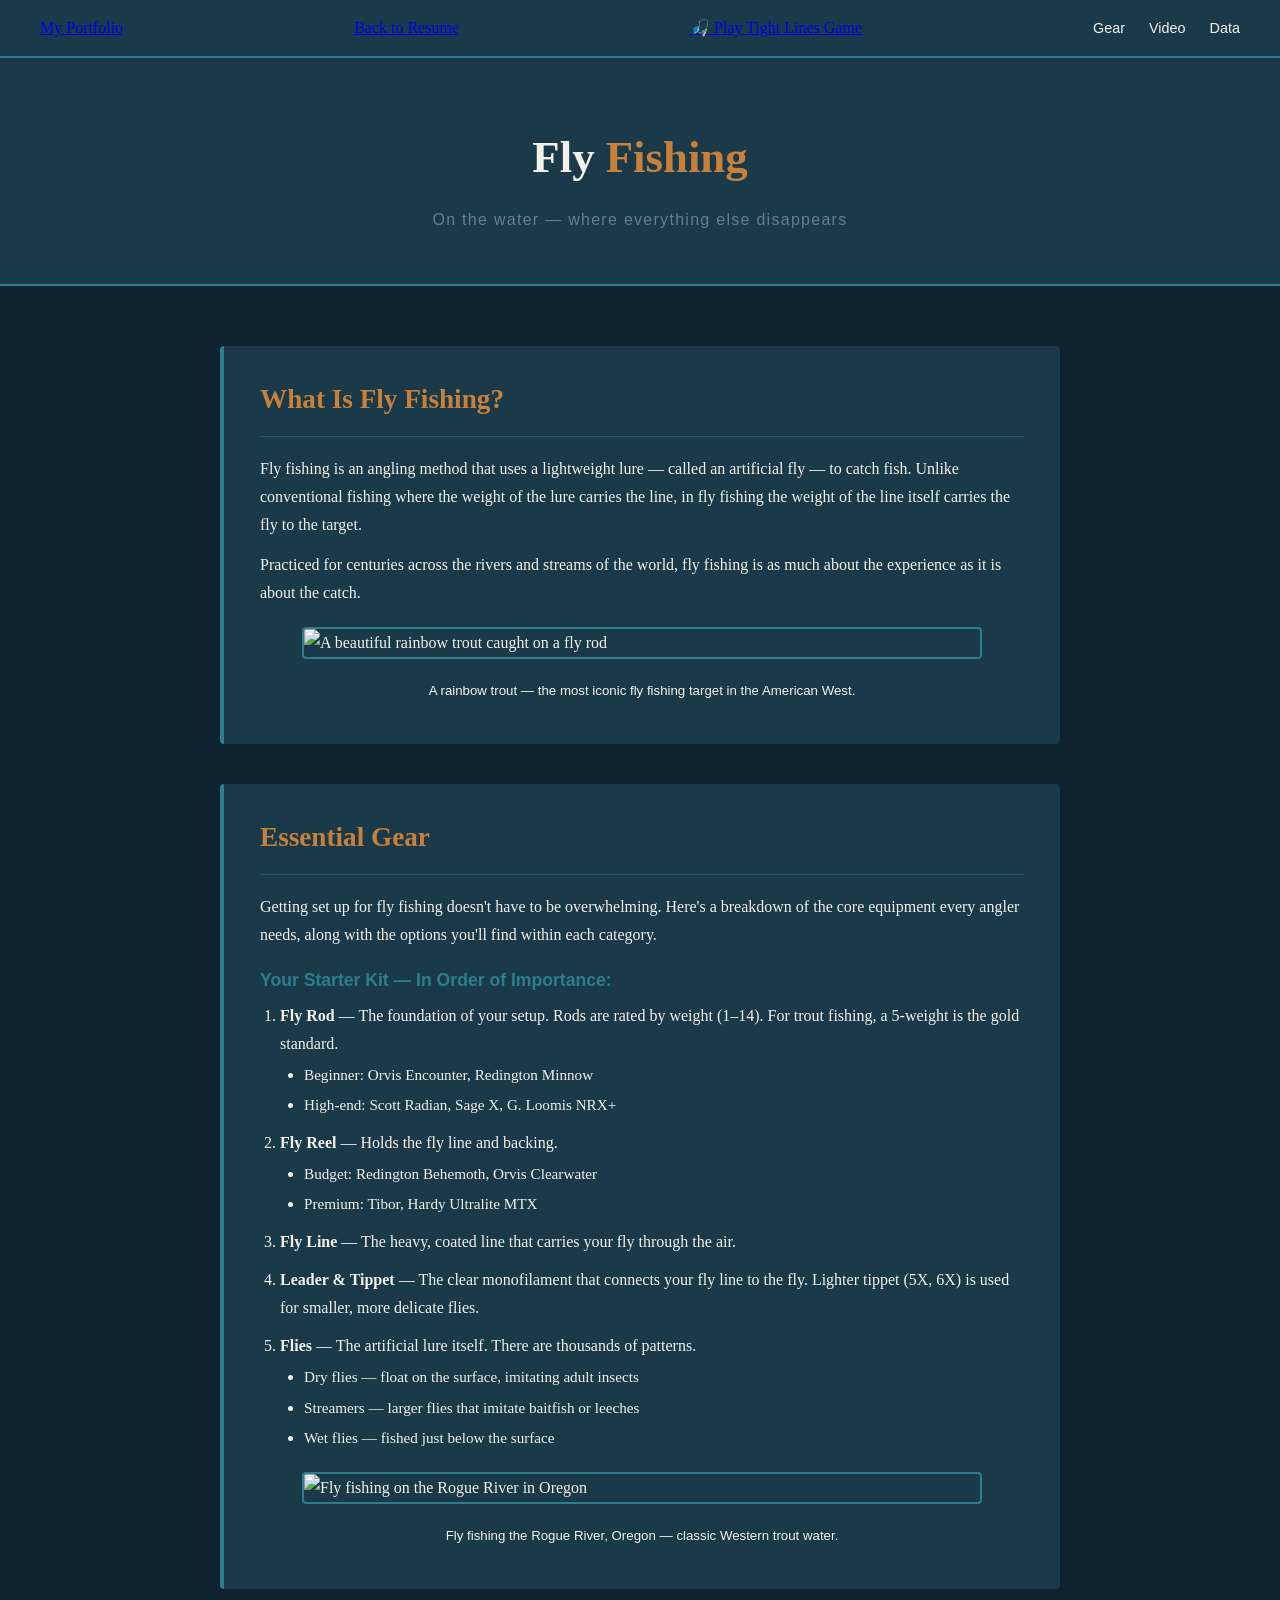
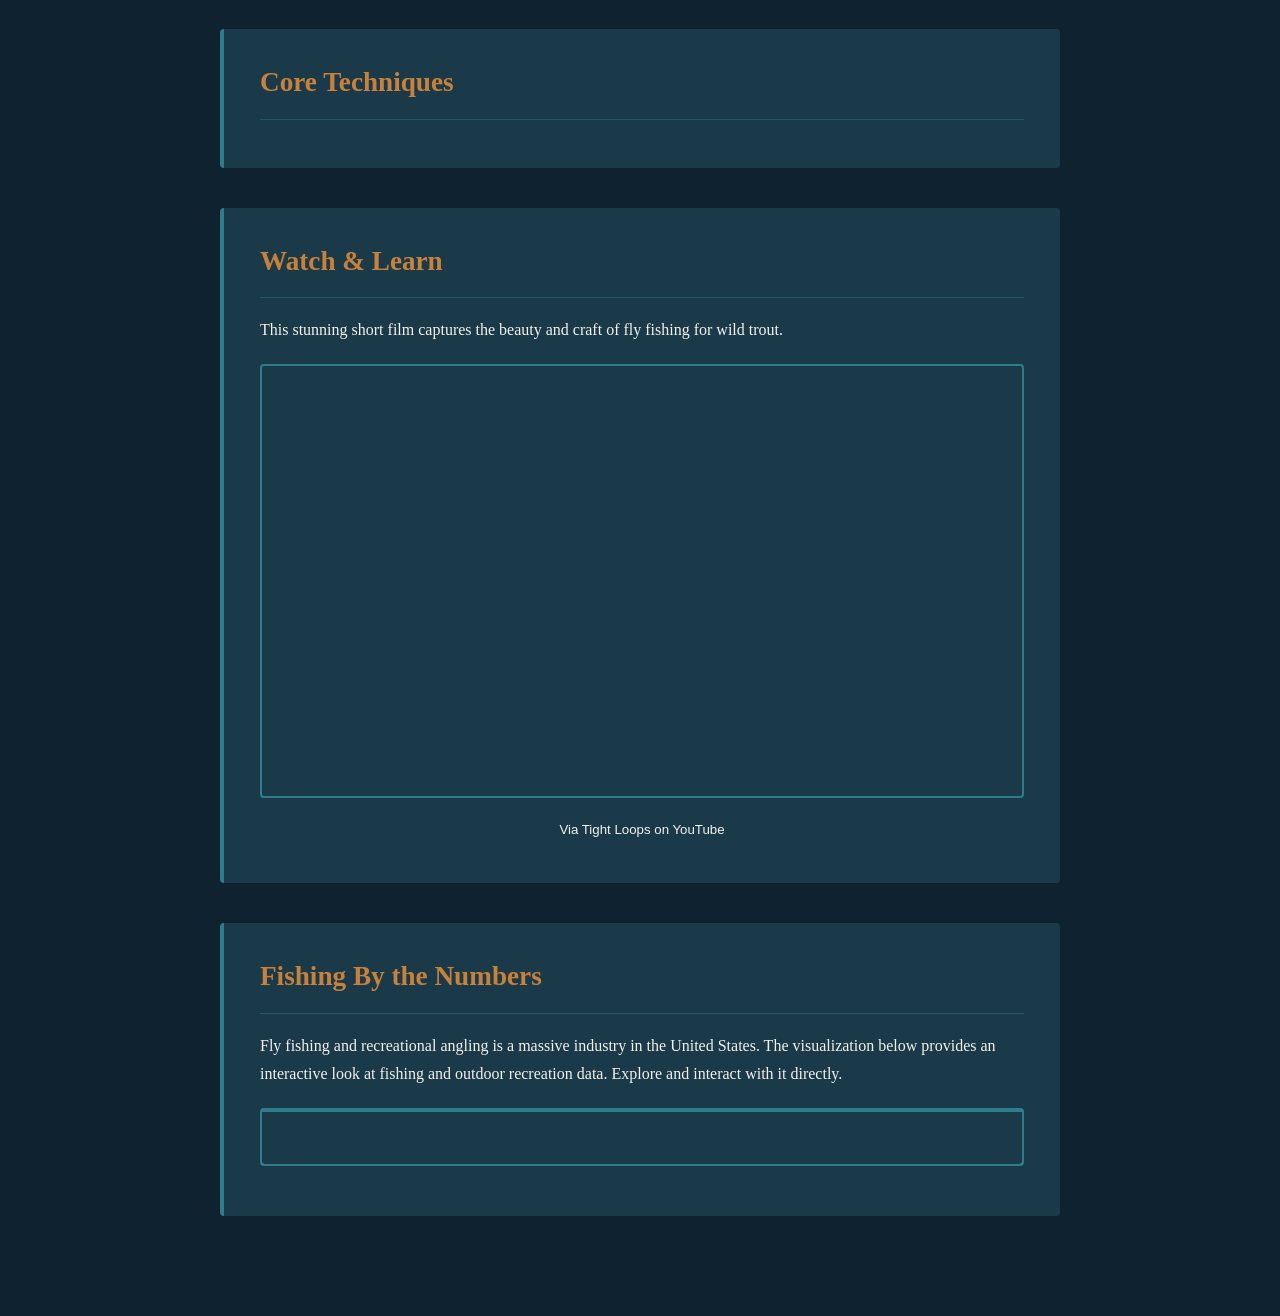
==== flyfishing.html @ 70b8cf9d "Add files via upload" ====
<!DOCTYPE html>
<html lang="en">
<head>
  <meta charset="UTF-8" />
  <meta name="viewport" content="width=device-width, initial-scale=1.0" />
  <title>Fly Fishing - A Passion Page</title>
  <link rel="stylesheet" href="styles.css" />
</head>
<body>

  <!-- ===================== NAVIGATION ===================== -->
  <nav id="navbar">
    <a href="index.html" class="nav-brand">My Portfolio</a>
    <a href="startbootstrap-resume-gh-pages/index.html">Back to Resume</a>
    <a href="game.html">🎣 Play Tight Lines Game</a>

    <ul> 
      <li><a href="#gear">Gear</a></li>
      <li><a href="#video">Video</a></li>
      <li><a href="#data">Data</a></li>

    </ul>
  </nav>

  <!-- ===================== HERO ===================== -->
  <header id="hero">
    <h1>Fly <span>Fishing</span></h1>
    <p class="tagline">On the water &mdash; where everything else disappears</p>
  </header>

  <!-- ===================== MAIN CONTENT ===================== -->
  <div id="content-wrapper">

    <!-- ABOUT SECTION -->
    <div class="section-block" id="about">
      <h2>What Is Fly Fishing?</h2>
      <hr class="divider" />
      <p>
        Fly fishing is an angling method that uses a lightweight lure — called an artificial fly —
        to catch fish. Unlike conventional fishing where the weight of the lure carries the line,
        in fly fishing the weight of the line itself carries the fly to the target.
      </p>
      <p>
        Practiced for centuries across the rivers and streams of the world, fly fishing is as much
        about the experience as it is about the catch.
      </p>

      <!-- IMAGE #1 -->
      <img
        class="fish-img"
        src="https://upload.wikimedia.org/wikipedia/commons/thumb/5/5e/Oncorhynchus_mykiss_-_Quagga_Lake.jpg/1280px-Oncorhynchus_mykiss_-_Quagga_Lake.jpg"
        alt="A beautiful rainbow trout caught on a fly rod"
      />
      <p class="img-caption">A rainbow trout — the most iconic fly fishing target in the American West.</p>
    </div>

    <!-- GEAR SECTION -->
    <div class="section-block" id="gear">
      <h2>Essential Gear</h2>
      <hr class="divider" />
      <p>
        Getting set up for fly fishing doesn't have to be overwhelming. Here's a breakdown of
        the core equipment every angler needs, along with the options you'll find within each category.
      </p>

      <!-- ORDERED LIST with embedded UNORDERED LIST -->
      <h3>Your Starter Kit — In Order of Importance:</h3>
      <ol>
        <li>
          <strong>Fly Rod</strong> — The foundation of your setup. Rods are rated by weight (1–14).
          For trout fishing, a 5-weight is the gold standard.
          <ul>
            <li>Beginner: Orvis Encounter, Redington Minnow</li>
            <li>High-end: Scott Radian, Sage X, G. Loomis NRX+</li>
          </ul>
        </li>
        <li>
          <strong>Fly Reel</strong> — Holds the fly line and backing.
          <ul>
            <li>Budget: Redington Behemoth, Orvis Clearwater</li>
            <li>Premium: Tibor, Hardy Ultralite MTX</li>
          </ul>
        </li>
        <li>
          <strong>Fly Line</strong> — The heavy, coated line that carries your fly through the air.
        </li>
        <li>
          <strong>Leader &amp; Tippet</strong> — The clear monofilament that connects your fly line
          to the fly. Lighter tippet (5X, 6X) is used for smaller, more delicate flies.
        </li>
        <li>
          <strong>Flies</strong> — The artificial lure itself. There are thousands of patterns.
          <ul>
            <li>Dry flies — float on the surface, imitating adult insects</li>
            <li>Streamers — larger flies that imitate baitfish or leeches</li>
            <li>Wet flies — fished just below the surface</li>
          </ul>
        </li>
      </ol>

      <!-- IMAGE #2 -->
      <img
        class="fish-img"
        src="https://upload.wikimedia.org/wikipedia/commons/thumb/e/ef/Fly_fishing%2C_Rogue_River%2C_Oregon.jpg/1280px-Fly_fishing%2C_Rogue_River%2C_Oregon.jpg"
        alt="Fly fishing on the Rogue River in Oregon"
      />
      <p class="img-caption">Fly fishing the Rogue River, Oregon — classic Western trout water.</p>
    </div>

    <!-- TECHNIQUES SECTION (on-page anchor target) -->
    <div class="section-block" id="techniques">
      <h2>Core Techniques</h2>
      <hr class="divider" />
    </div>

    <!-- VIDEO SECTION -->
    <div class="section-block" id="video">
      <h2>Watch &amp; Learn</h2>
      <hr class="divider" />
      <p>
        This stunning short film captures the beauty and craft of fly fishing for wild trout.
      </p>
      <!-- EMBEDDED YOUTUBE VIDEO -->
      <div class="video-container">
        <iframe
          src="https://www.youtube.com/embed/Mj9RMbSZGHA"
          title="Fly Fishing - Tight Loops"
          allow="accelerometer; autoplay; clipboard-write; encrypted-media; gyroscope; picture-in-picture"
          allowfullscreen>
        </iframe>
      </div>
      <p class="img-caption">Via Tight Loops on YouTube</p>
    </div>

    <!-- DATA / TABLEAU SECTION -->
    <div class="section-block" id="data">
      <h2>Fishing By the Numbers</h2>
      <hr class="divider" />
      <p>
        Fly fishing and recreational angling is a massive industry in the United States. The
        visualization below provides an interactive look at fishing and outdoor recreation data.
        Explore and interact with it directly.
      </p>

      <!-- EMBEDDED TABLEAU GRAPH -->
      <div class="tableau-container">
        <div class='tableauPlaceholder' id='viz1' style='position: relative'>
<div class='tableauPlaceholder' id='viz1776177377545' style='position: relative'><noscript><a href='#'><img alt=' ' src='https:&#47;&#47;public.tableau.com&#47;static&#47;images&#47;Da&#47;DataForACause-GlobalFishingWatch-AnAnalysisOfIllegalFishing&#47;DataForACause-GlobalFishingWatch-AnAnalysisOfIllegalFishing&#47;1_rss.png' style='border: none' /></a></noscript><object class='tableauViz'  style='display:none;'><param name='host_url' value='https%3A%2F%2Fpublic.tableau.com%2F' /> <param name='embed_code_version' value='3' /> <param name='site_root' value='' /><param name='name' value='DataForACause-GlobalFishingWatch-AnAnalysisOfIllegalFishing&#47;DataForACause-GlobalFishingWatch-AnAnalysisOfIllegalFishing' /><param name='tabs' value='no' /><param name='toolbar' value='yes' /><param name='static_image' value='https:&#47;&#47;public.tableau.com&#47;static&#47;images&#47;Da&#47;DataForACause-GlobalFishingWatch-AnAnalysisOfIllegalFishing&#47;DataForACause-GlobalFishingWatch-AnAnalysisOfIllegalFishing&#47;1.png' /> <param name='animate_transition' value='yes' /><param name='display_static_image' value='yes' /><param name='display_spinner' value='yes' /><param name='display_overlay' value='yes' /><param name='display_count' value='yes' /><param name='language' value='en-US' /></object></div>                <script type='text/javascript'>                    var divElement = document.getElementById('viz1776177377545');                    var vizElement = divElement.getElementsByTagName('object')[0];                    vizElement.style.width='1000px';vizElement.style.height='1427px';                    var scriptElement = document.createElement('script');                    scriptElement.src = 'https://public.tableau.com/javascripts/api/viz_v1.js';                    vizElement.parentNode.insertBefore(scriptElement, vizElement);                </script>

  <!-- ===================== FOOTER ===================== -->
  <footer id="footer">
    <p>
    </p>
  </footer>

</body>
</html>
---- styles.css ----
/* =============================================
   FLY FISHING PAGE - Custom Stylesheet
   ============================================= */

/* --- CSS Variables --- */
:root {
  --river-blue: #1a3a4a;
  --water-teal: #2e7d8c;
  --foam-white: #f4f1eb;
  --stone-gray: #6b7c8a;
  --amber: #c8813a;
  --dark-bg: #0e2230;
}

/* --- Global Reset & Base --- */
* {
  margin: 0;
  padding: 0;
  box-sizing: border-box;
}

body {
  background-color: var(--dark-bg);
  color: var(--foam-white);
  font-family: 'Georgia', 'Times New Roman', serif;
  line-height: 1.75;
}

/* --- Navigation --- */
#navbar {
  background-color: var(--river-blue);
  border-bottom: 2px solid var(--water-teal);
  padding: 14px 40px;
  display: flex;
  align-items: center;
  justify-content: space-between;
  #navbar ul li a:visited {
  color: var(--foam-white);
  a {
  color: inherit; /* or whatever color you want */
  text-decoration: none; /* removes underline too, if desired */
}

a:visited {
  color: inherit; /* prevents the purple "visited" color */
}
}
}
}

#navbar .nav-brand {
  font-size: 1.1rem;
  font-weight: bold;
  color: var(--amber);
  text-decoration: none;
}

#navbar ul {
  list-style: none;
  display: flex;
  gap: 24px;
}

#navbar ul li a {
  color: var(--foam-white);
  text-decoration: none;
  font-family: 'Trebuchet MS', sans-serif;
  font-size: 0.9rem;
}

#navbar ul li a:hover {
  color: var(--amber);
}

/* --- Hero Section --- */
#hero {
  background-color: var(--river-blue);
  text-align: center;
  padding: 60px 20px 50px;
  border-bottom: 2px solid var(--water-teal);
}

#hero h1 {
  font-size: 2.8rem;
  color: var(--foam-white);
  margin-bottom: 10px;
}

#hero h1 span {
  color: var(--amber);
}

#hero p.tagline {
  font-family: 'Trebuchet MS', sans-serif;
  color: var(--stone-gray);
  font-size: 1rem;
  letter-spacing: 0.08em;
}

/* --- Content Wrapper Div --- */
#content-wrapper {
  max-width: 900px;
  margin: 0 auto;
  padding: 20px 30px 60px;
}

/* --- Section Block Div --- */
.section-block {
  background-color: var(--river-blue);
  border-left: 4px solid var(--water-teal);
  border-radius: 4px;
  padding: 30px 36px;
  margin: 40px 0;
}

.section-block h2 {
  font-size: 1.7rem;
  color: var(--amber);
  margin-bottom: 12px;
}

.section-block h3 {
  font-size: 1.1rem;
  color: var(--water-teal);
  margin: 16px 0 6px;
  font-family: 'Trebuchet MS', sans-serif;
}

.section-block p {
  color: var(--foam-white);
  margin-bottom: 12px;
}

/* --- Image Div --- */
.fish-img {
  width: 100%;
  max-width: 680px;
  display: block;
  margin: 20px auto;
  border-radius: 4px;
  border: 2px solid var(--water-teal);
}

.img-caption {
  text-align: center;
  font-family: 'Trebuchet MS', sans-serif;
  font-size: 0.83rem;
  color: var(--stone-gray);
  margin-bottom: 16px;
}

/* --- Lists --- */
.section-block ol {
  padding-left: 20px;
  color: var(--foam-white);
  margin-bottom: 12px;
}

.section-block ol li {
  margin-bottom: 10px;
}

.section-block ul {
  list-style: disc;
  padding-left: 24px;
  color: var(--foam-white);
  margin: 4px 0 8px;
}

.section-block ul li {
  margin-bottom: 4px;
  font-size: 0.95rem;
}

/* --- Video container --- */
.video-container {
  position: relative;
  padding-bottom: 56.25%;
  height: 0;
  overflow: hidden;
  border-radius: 4px;
  border: 2px solid var(--water-teal);
  margin: 20px 0;
}

.video-container iframe {
  position: absolute;
  top: 0;
  left: 0;
  width: 100%;
  height: 100%;
  border: none;
}

/* --- Tableau container --- */
.tableau-container {
  margin: 20px 0;
  border: 2px solid var(--water-teal);
  border-radius: 4px;
  overflow: hidden;
  background-color: #fff;
}

/* --- Divider --- */
.divider {
  border: none;
  border-top: 1px solid var(--water-teal);
  margin: 0 0 18px;
  opacity: 0.4;
}

/* --- Footer --- */
#footer {
  background-color: var(--river-blue);
  border-top: 2px solid var(--water-teal);
  text-align: center;
  padding: 20px;
  font-family: 'Trebuchet MS', sans-serif;
  font-size: 0.85rem;
  color: var(--stone-gray);
}

#footer a {
  color: var(--water-teal);
  text-decoration: none;
}

#footer a:hover {
  text-decoration: underline;
}
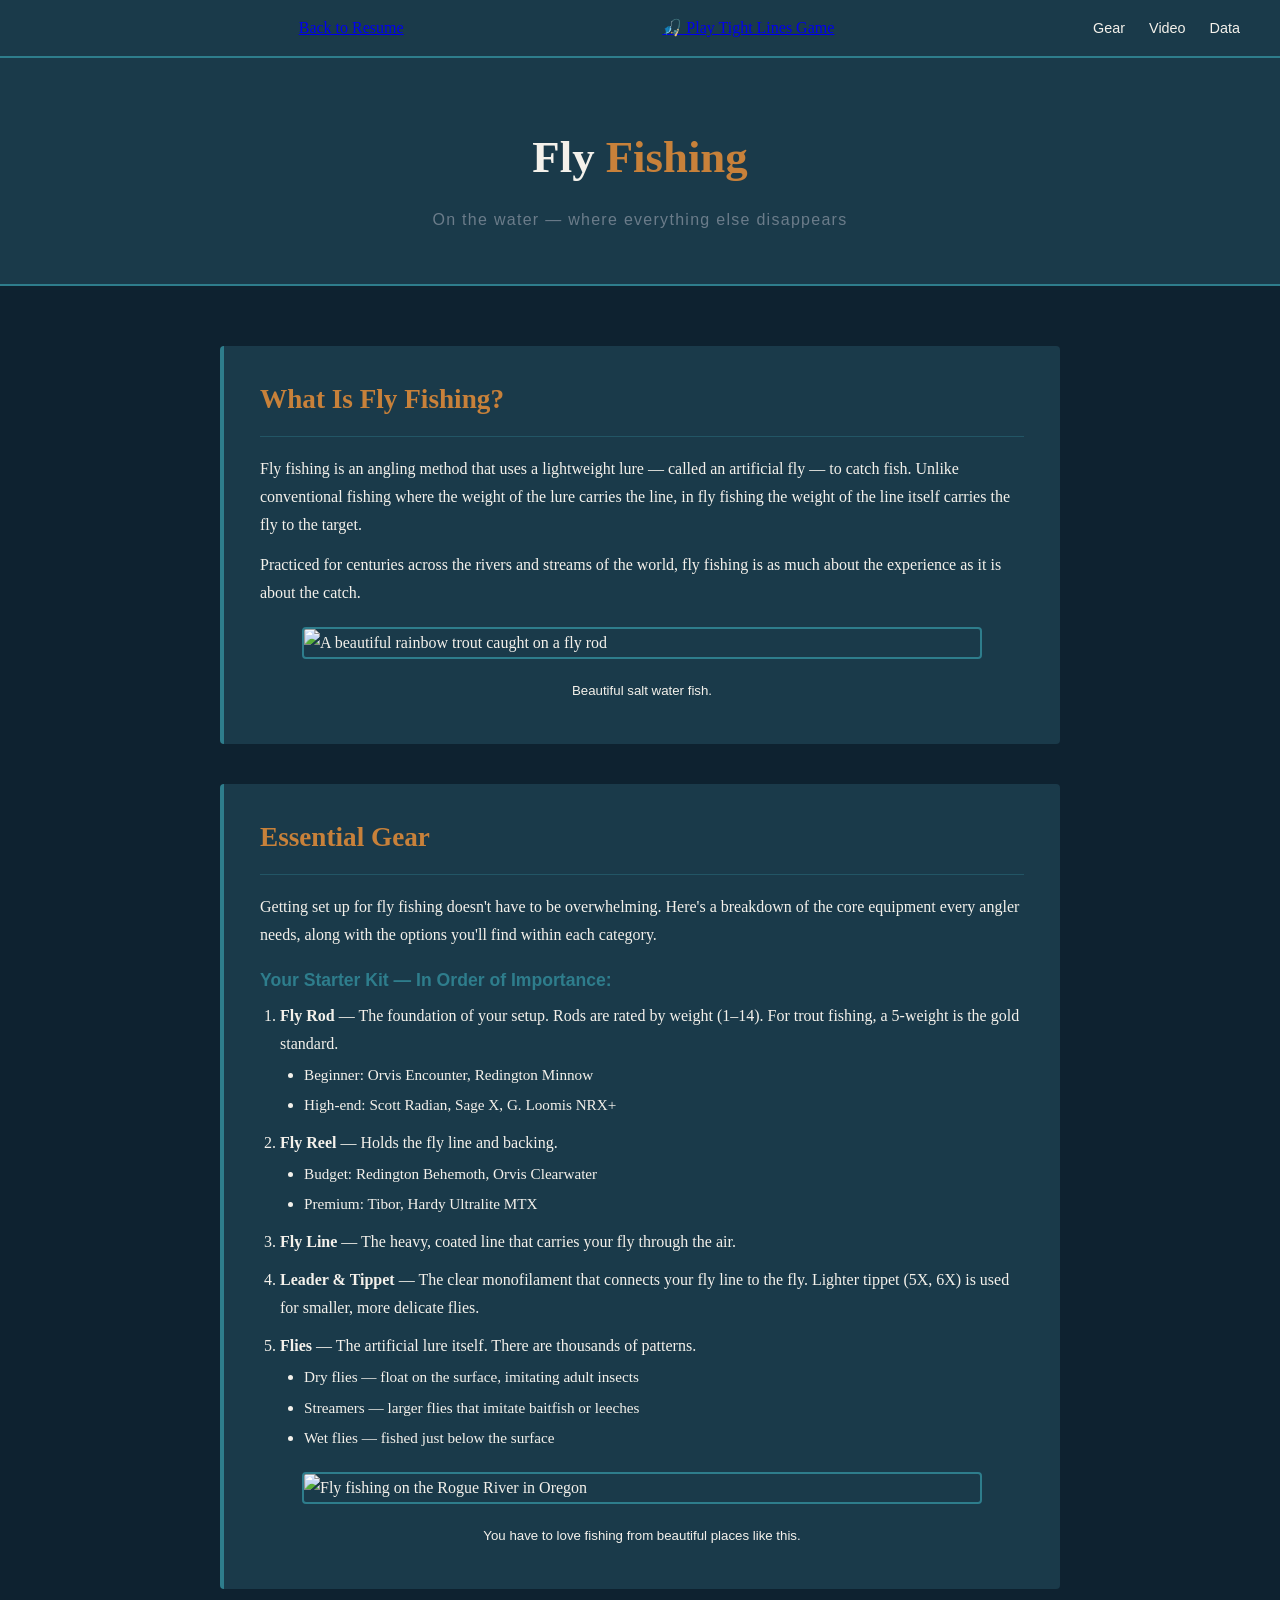
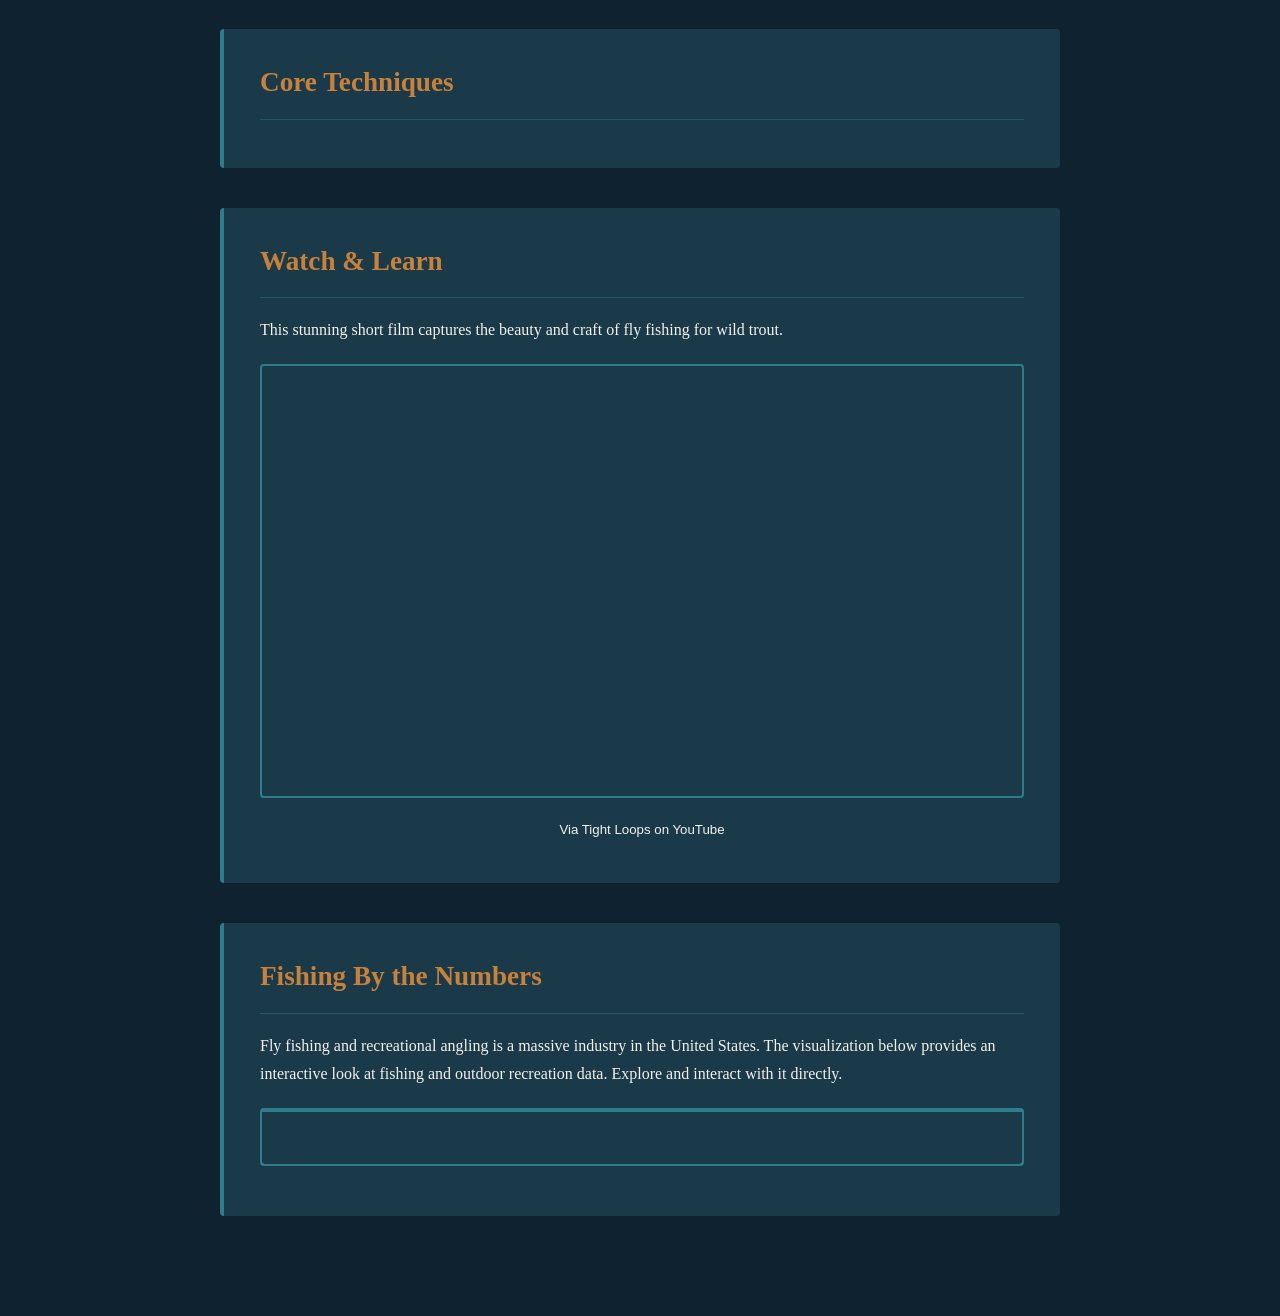
==== commit eda32d3a: "Change images and captions in flyfishing.html Updated image sources and captions for better visuals." ====
--- a/flyfishing.html
+++ b/flyfishing.html
@@ -10,7 +10,7 @@
 
   <!-- ===================== NAVIGATION ===================== -->
   <nav id="navbar">
-    <a href="index.html" class="nav-brand">My Portfolio</a>
+    <a href="index.html" class="nav-brand"></a>
     <a href="startbootstrap-resume-gh-pages/index.html">Back to Resume</a>
     <a href="game.html">🎣 Play Tight Lines Game</a>
 
@@ -48,10 +48,10 @@
       <!-- IMAGE #1 -->
       <img
         class="fish-img"
-        src="https://upload.wikimedia.org/wikipedia/commons/thumb/5/5e/Oncorhynchus_mykiss_-_Quagga_Lake.jpg/1280px-Oncorhynchus_mykiss_-_Quagga_Lake.jpg"
+        src="https://images.unsplash.com/photo-1571752726703-5e7d1f6a986d?w=1200&auto=format&fit=crop"
         alt="A beautiful rainbow trout caught on a fly rod"
       />
-      <p class="img-caption">A rainbow trout — the most iconic fly fishing target in the American West.</p>
+      <p class="img-caption">Beautiful salt water fish.</p>
     </div>
 
     <!-- GEAR SECTION -->
@@ -101,10 +101,10 @@
       <!-- IMAGE #2 -->
       <img
         class="fish-img"
-        src="https://upload.wikimedia.org/wikipedia/commons/thumb/e/ef/Fly_fishing%2C_Rogue_River%2C_Oregon.jpg/1280px-Fly_fishing%2C_Rogue_River%2C_Oregon.jpg"
+        src="https://images.unsplash.com/photo-1505118380757-91f5f5632de0?w=1200&auto=format&fit=crop"
         alt="Fly fishing on the Rogue River in Oregon"
       />
-      <p class="img-caption">Fly fishing the Rogue River, Oregon — classic Western trout water.</p>
+      <p class="img-caption">You have to love fishing from beautiful places like this.</p>
     </div>
 
     <!-- TECHNIQUES SECTION (on-page anchor target) -->
